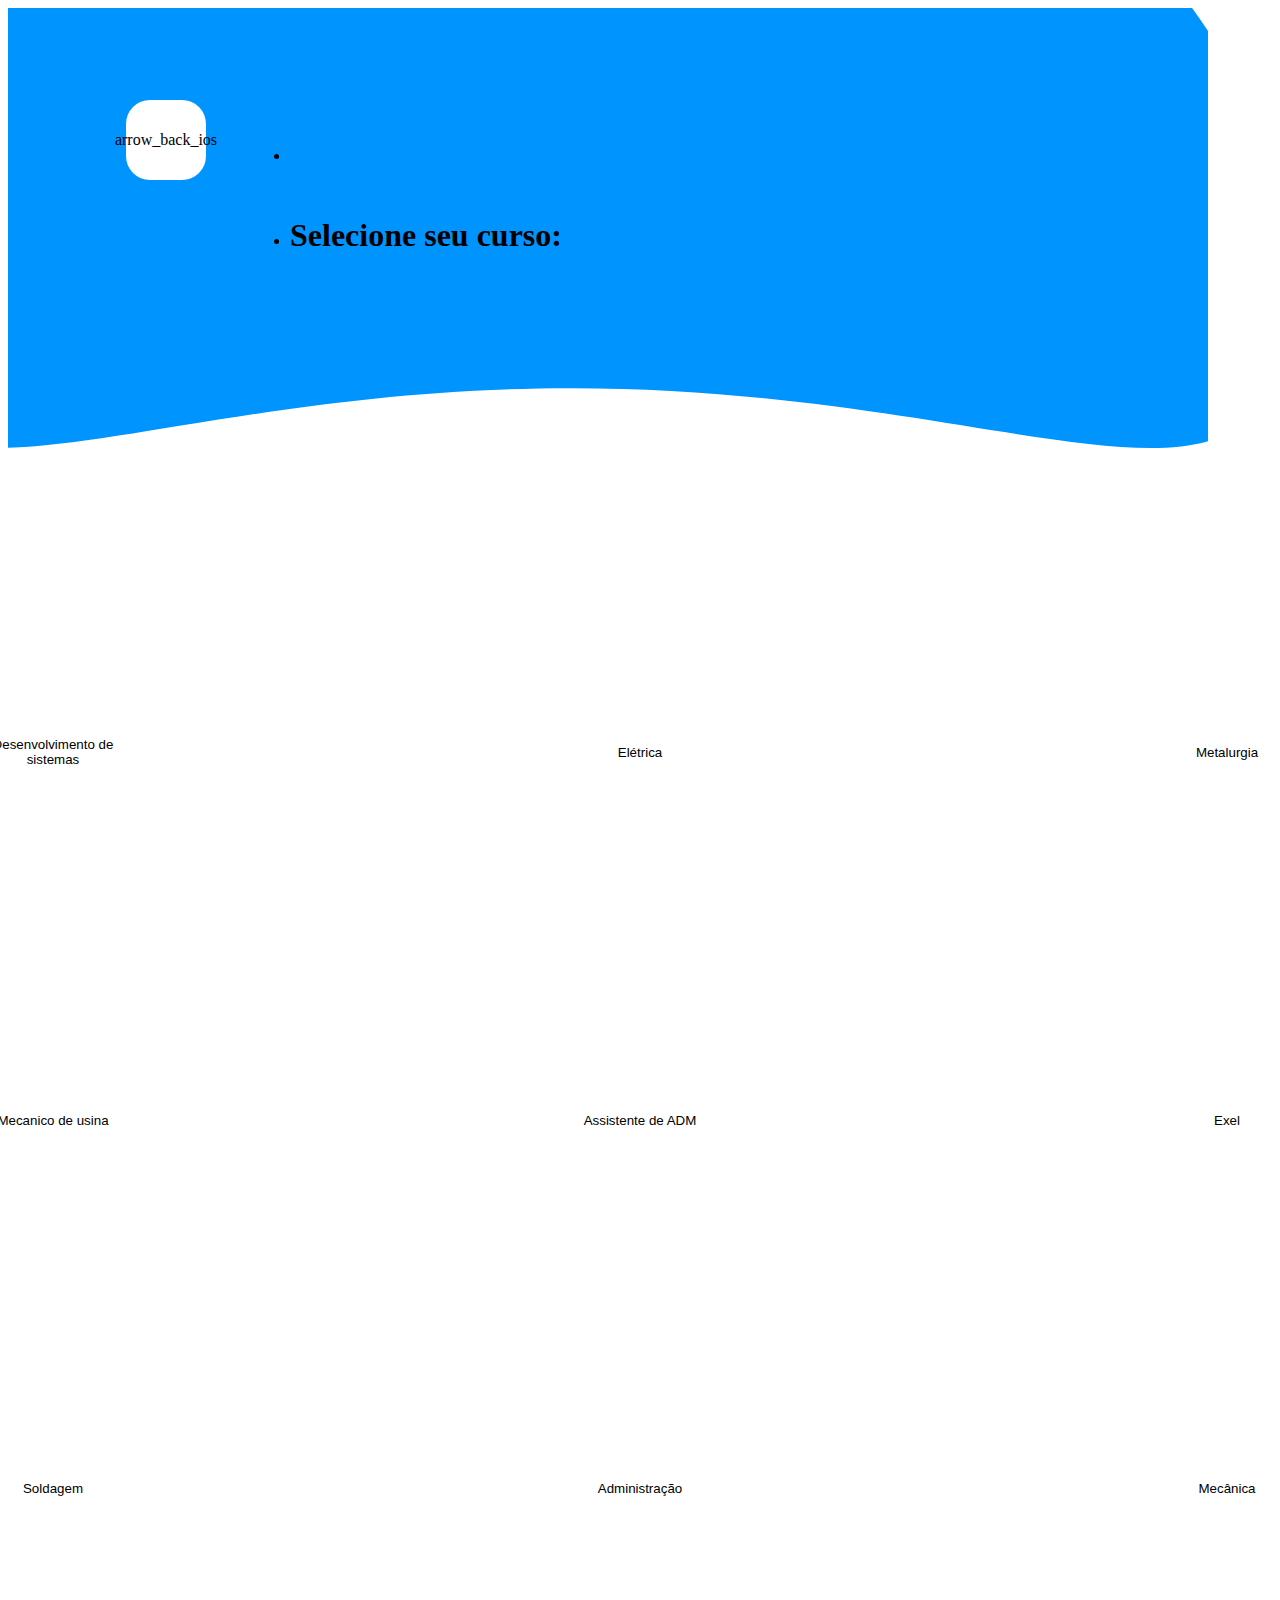
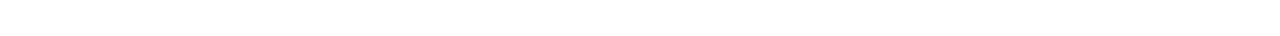
==== indes2.html @ 447811bc "." ====
<!DOCTYPE html>
<html lang="pt-br">
<head>
    <meta charset="UTF-8">
    <meta name="viewport" content="width=device-width, initial-scale=1.0">
    <title>Document</title>
    <link rel="stylesheet" href="style2.css">
</head>
<body>
    <nav class="selectCourse">
        <ul>
            <li>
                <div class="back">
                    <span class="material-symbols-outlined" >
                        arrow_back_ios
                    </span>
                </div>
            </li>
        </ul>
        <ul class="titleUl">
            <li>
                <h1 class="title">Selecione seu curso:</h1>
            </li>
        </ul>
    </nav>
    <svg xmlns="http://www.w3.org/2000/svg" width="1200" height="440" viewBox="0 0 1024 378" fill="none">
        <path d="M1095 244.657C1095 485.385 881.207 326.661 480.139 326.661C79.072 326.661 -126 485.385 -126 244.657C-126 3.92944 78.3392 -227 479.406 -227C880.474 -227 1095 3.92944 1095 244.657Z" fill="#0094FF"/>
    </svg>
    
    <main>
        <div class="col">
            <button class="btCourse text">Desenvolvimento de<br> sistemas</button>
            <button class="btCourse text">Mecanico de usina</button>
            <button class="btCourse text">Soldagem</button>
        </div>
        <div class="col">
            <button class="btCourse text">Elétrica</button>
            <button class="btCourse text">Assistente de ADM</button>
            <button class="btCourse text">Administração</button>
        </div>
        <div class="col">
            <button class="btCourse text">Metalurgia</button>
            <button class="btCourse text">Exel</button>
            <button class="btCourse text">Mecânica</button>
        </div>
    </main>    
</body>
</html>
---- style2.css ----
.selectCourse {
    position: absolute;
    top: 100px;
    left: 250px;
}

.back {
    background-color: #fff;

    width: 80px;
    height: 80px;

    border-radius: 24px;

    position: relative;
    right: 164px;
    bottom: 16px;

    display: flex;
    justify-content: center;
    align-items: center;
}

main {
    display: flex;
    justify-content: center;
    flex-direction: row;
    gap: 120px;  
    padding-top: 160px;
}

main .col {
    display: flex;
    flex-direction: column;

    gap: 88px;
}

main .col button {
    width: 467px;
    height: 280px;

    background-color: var(--cor-light);

    border: 4px solid var(--cor-azul);
    border-radius: 58px;
}
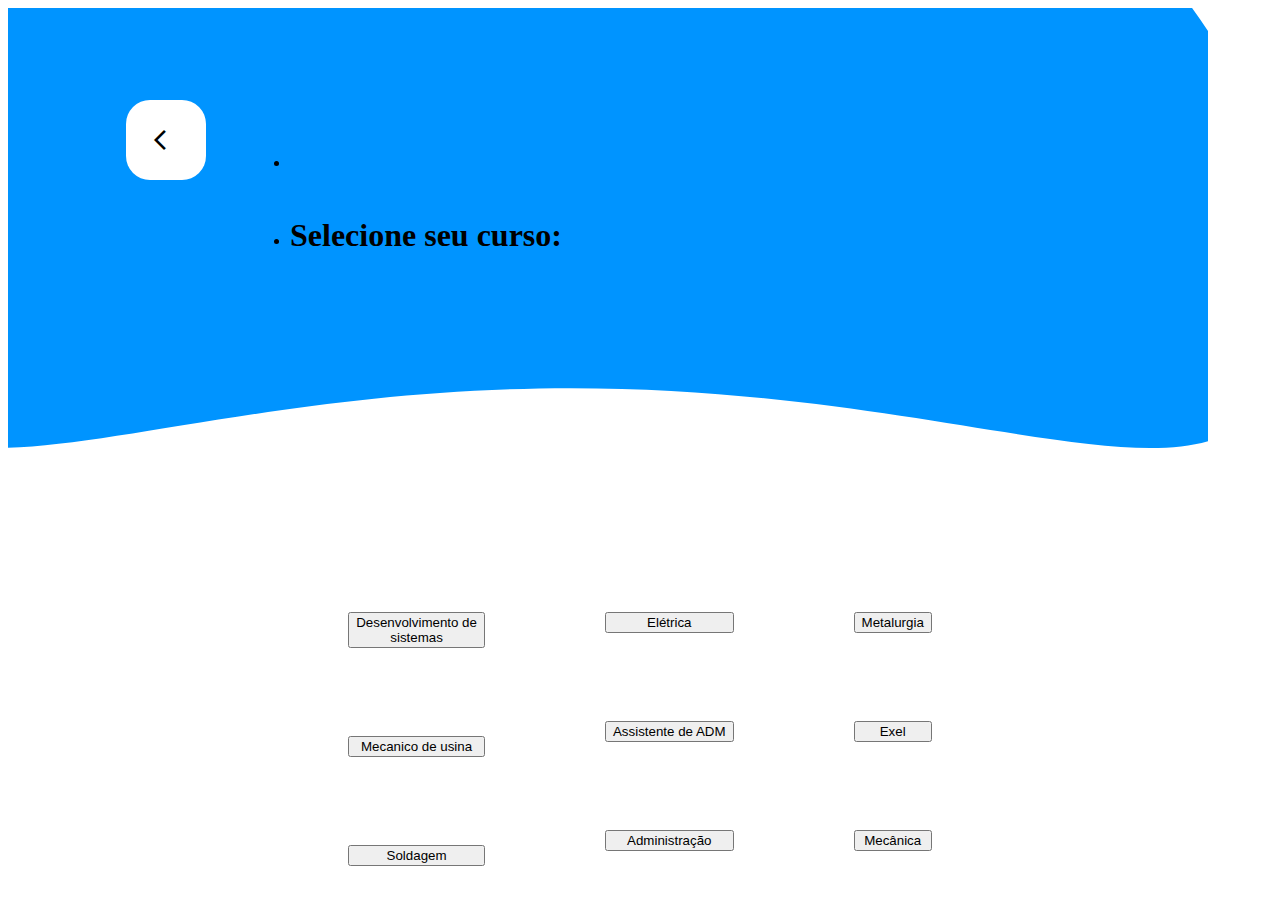
==== commit 77d8cfc9: "." ====
--- a/indes2.html
+++ b/indes2.html
@@ -3,6 +3,7 @@
 <head>
     <meta charset="UTF-8">
     <meta name="viewport" content="width=device-width, initial-scale=1.0">
+    <link rel="stylesheet" href="https://fonts.googleapis.com/css2?family=Material+Symbols+Outlined:opsz,wght,FILL,GRAD@20..48,100..700,0..1,-50..200" />
     <title>Document</title>
     <link rel="stylesheet" href="style2.css">
 </head>
--- a/style2.css
+++ b/style2.css
@@ -36,7 +36,7 @@
     gap: 88px;
 }
 
-main .col button {
+main .col a {
     width: 467px;
     height: 280px;
 
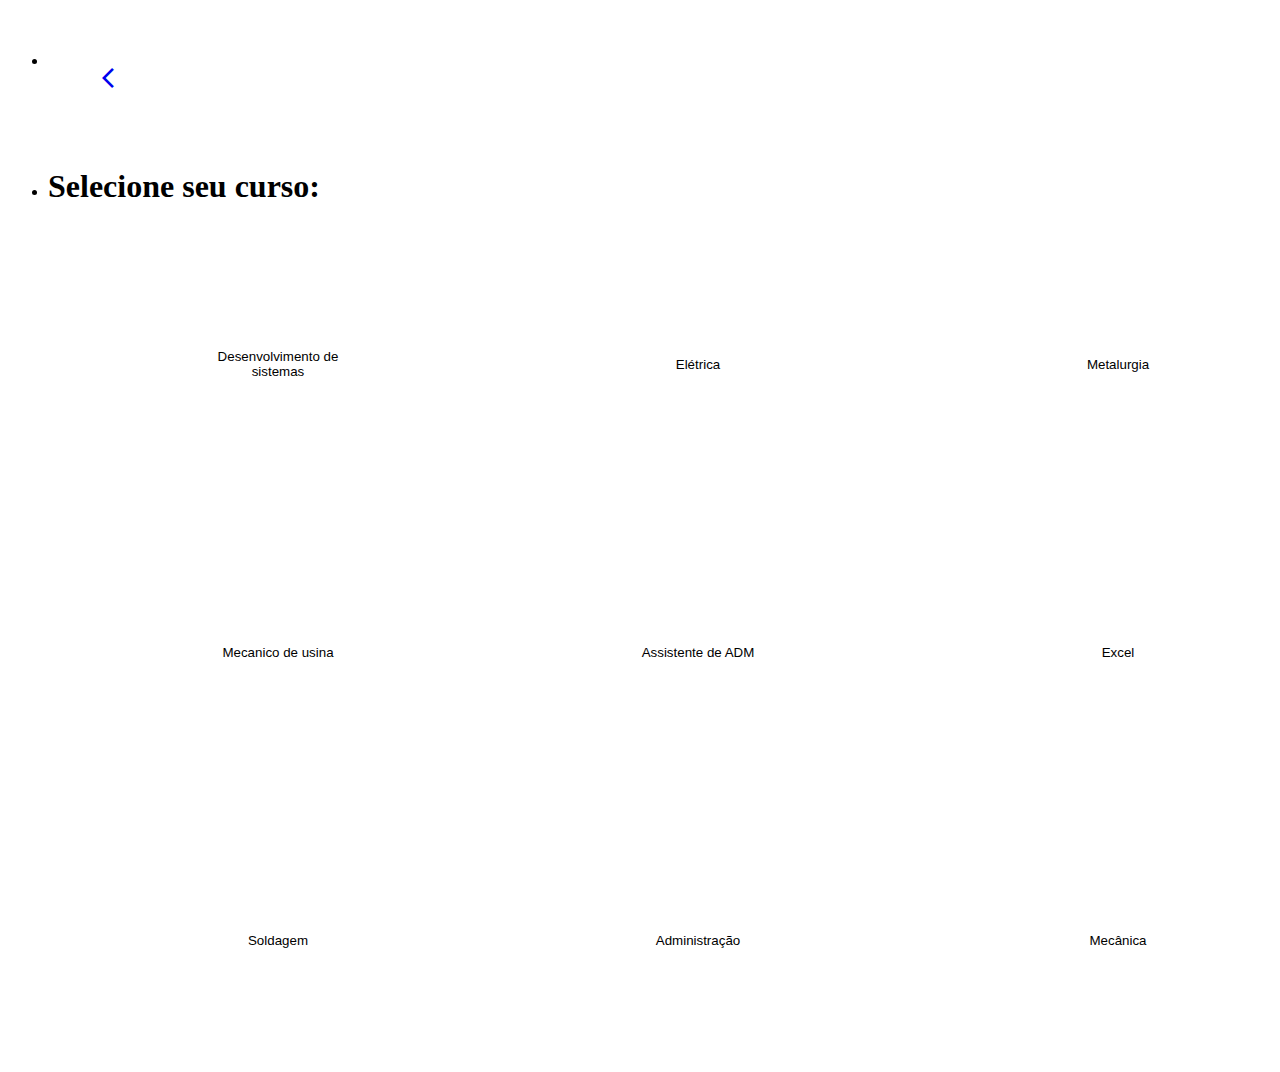
==== commit 58274a25: "." ====
--- a/indes2.html
+++ b/indes2.html
@@ -8,13 +8,15 @@
     <link rel="stylesheet" href="style2.css">
 </head>
 <body>
-    <nav class="selectCourse">
+    <nav class="selectCourse BlueBackground">
         <ul>
             <li>
                 <div class="back">
+                    <a href="index.html">
                     <span class="material-symbols-outlined" >
                         arrow_back_ios
                     </span>
+                    </a>
                 </div>
             </li>
         </ul>
@@ -23,11 +25,7 @@
                 <h1 class="title">Selecione seu curso:</h1>
             </li>
         </ul>
-    </nav>
-    <svg xmlns="http://www.w3.org/2000/svg" width="1200" height="440" viewBox="0 0 1024 378" fill="none">
-        <path d="M1095 244.657C1095 485.385 881.207 326.661 480.139 326.661C79.072 326.661 -126 485.385 -126 244.657C-126 3.92944 78.3392 -227 479.406 -227C880.474 -227 1095 3.92944 1095 244.657Z" fill="#0094FF"/>
-    </svg>
-    
+    </nav>   
     <main>
         <div class="col">
             <button class="btCourse text">Desenvolvimento de<br> sistemas</button>
@@ -41,7 +39,7 @@
         </div>
         <div class="col">
             <button class="btCourse text">Metalurgia</button>
-            <button class="btCourse text">Exel</button>
+            <button class="btCourse text">Excel</button>
             <button class="btCourse text">Mecânica</button>
         </div>
     </main>    
--- a/style2.css
+++ b/style2.css
@@ -1,7 +1,29 @@
+@import url('reset.css');
+@import url('variables.css');
+@import url('tipography.css');
+
 .selectCourse {
     position: absolute;
-    top: 100px;
-    left: 250px;
+    top: 24px;
+    left: 24px;
+}
+
+h1 {
+    margin-top: 72px;
+}
+
+.BlueBackground{
+    height: 24vh;
+    width: 100vw;
+    border-bottom-right-radius: 100px;
+    border-bottom-left-radius: 100px;
+
+    position: relative;
+    top: 0;
+    left: 0;
+    right: 0;
+
+    background-color: var(--cor-azul);
 }
 
 .back {
@@ -13,20 +35,26 @@
     border-radius: 24px;
 
     position: relative;
-    right: 164px;
-    bottom: 16px;
+    left: 24px;
+    top: 24px;
 
     display: flex;
     justify-content: center;
     align-items: center;
+
+    text-decoration: none;
 }
 
 main {
     display: flex;
-    justify-content: center;
     flex-direction: row;
-    gap: 120px;  
-    padding-top: 160px;
+    gap: 120px;
+
+    width: 80vw;
+    height: auto;
+    overflow-x: scroll;
+
+    margin: 32px auto;
 }
 
 main .col {
@@ -36,12 +64,16 @@
     gap: 88px;
 }
 
-main .col a {
-    width: 467px;
-    height: 280px;
-
+main .col button {
     background-color: var(--cor-light);
 
     border: 4px solid var(--cor-azul);
     border-radius: 58px;
+
+    width: 300px;
+    height: 200px;
+}
+
+.material-symbols-outlined {
+    padding-left: 4px;
 }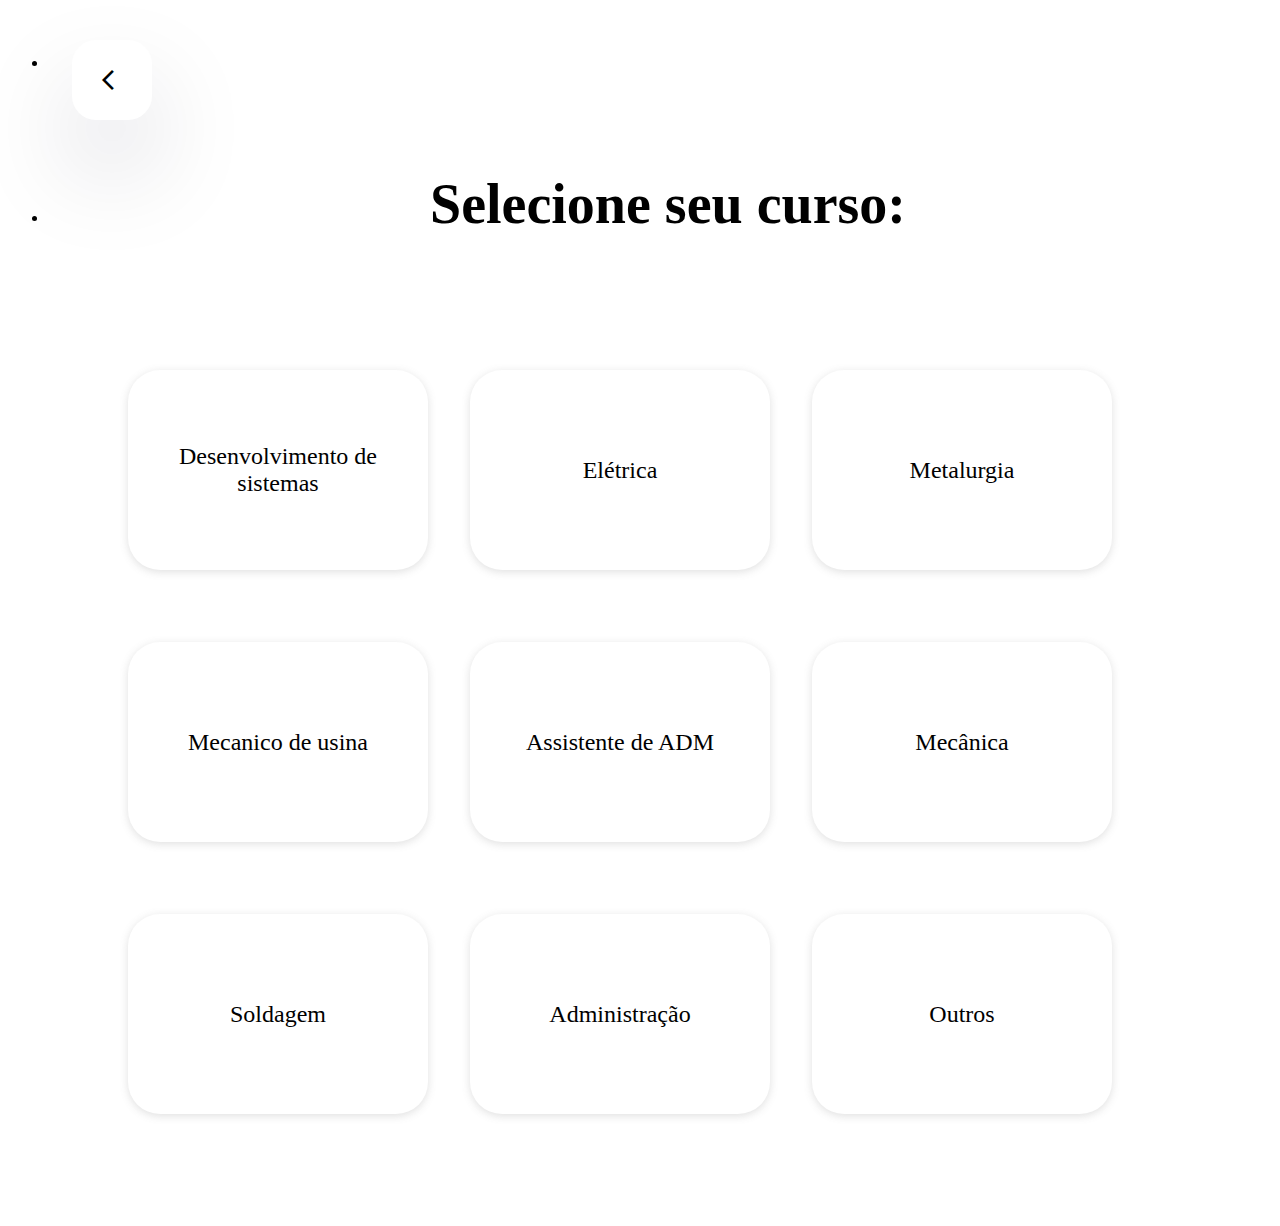
==== commit 7d31efa6: "." ====
--- a/indes2.html
+++ b/indes2.html
@@ -11,13 +11,14 @@
     <nav class="selectCourse BlueBackground">
         <ul>
             <li>
-                <div class="back">
-                    <a href="index.html">
-                    <span class="material-symbols-outlined" >
-                        arrow_back_ios
-                    </span>
-                    </a>
-                </div>
+                <a href="index2.html">
+                    <div class="back">
+                            <span class="material-symbols-outlined" >
+                                arrow_back_ios
+                            </span>
+                    </div>
+                </a>
+
             </li>
         </ul>
         <ul class="titleUl">
@@ -39,8 +40,8 @@
         </div>
         <div class="col">
             <button class="btCourse text">Metalurgia</button>
-            <button class="btCourse text">Excel</button>
             <button class="btCourse text">Mecânica</button>
+            <button class="btCourse text">Outros</button>
         </div>
     </main>    
 </body>
--- a/style2.css
+++ b/style2.css
@@ -9,7 +9,7 @@
 }
 
 h1 {
-    margin-top: 72px;
+    margin-top: 76px;
 }
 
 .BlueBackground{
@@ -33,6 +33,7 @@
     height: 80px;
 
     border-radius: 24px;
+    box-shadow: rgba(17, 12, 46, 0.15) 0px 48px 100px 0px;
 
     position: relative;
     left: 24px;
@@ -45,30 +46,38 @@
     text-decoration: none;
 }
 
+.back a {
+    text-decoration: none;
+}
+
 main {
     display: flex;
     flex-direction: row;
-    gap: 120px;
+    gap: 42px;
 
     width: 80vw;
     height: auto;
     overflow-x: scroll;
 
-    margin: 32px auto;
+    margin: 58px auto 32px auto;
+
+    padding: 80px;
 }
 
 main .col {
     display: flex;
     flex-direction: column;
 
-    gap: 88px;
+    gap: 72px;
 }
 
 main .col button {
     background-color: var(--cor-light);
 
-    border: 4px solid var(--cor-azul);
-    border-radius: 58px;
+    border-radius: 32px;
+    background: var(--cor-light);
+    border: 2px solid var(--cor-azul);
+    box-shadow: 0px 2px 8px 0px rgba(99, 99, 99, 0.2);
 
     width: 300px;
     height: 200px;
